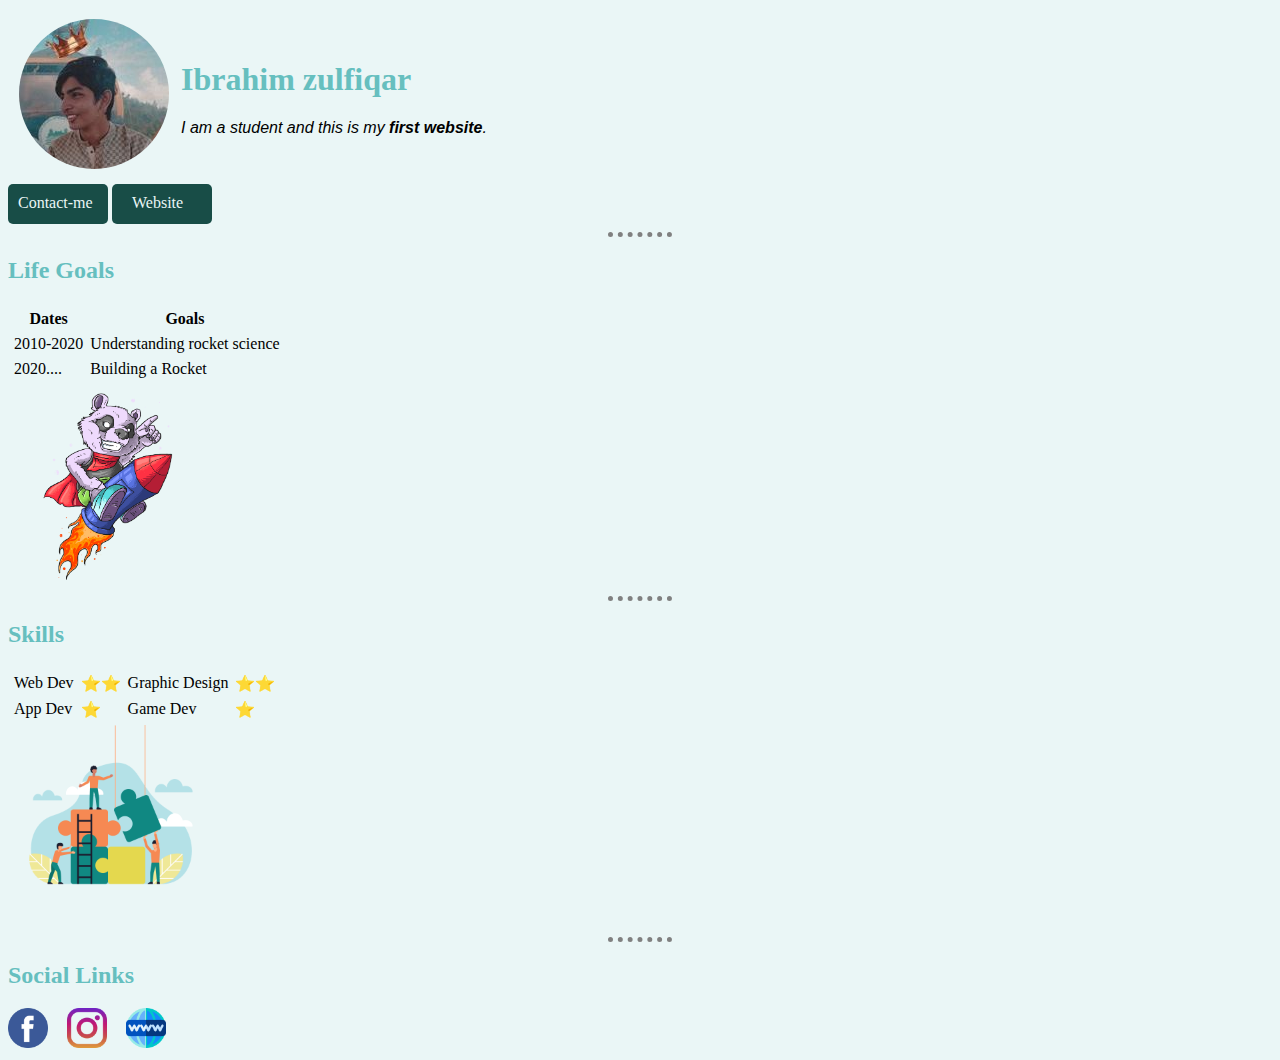
==== index.html @ 03e332e4 "initial web" ====
<!DOCTYPE html>
<html lang="en">

<head>
  <meta charset="UTF-8">
  <meta name="viewport" content="width=device-width, initial-scale=1.0">
  <meta http-equiv="X-UA-Compatible" content="ie=edge">
  <title>Ibraheem</title>
  <link rel="stylesheet" href="css/style.css">
  <link rel="icon" href="Images/favicon.ico">
</head>

<body>
  <table cellspacing="10">
    <tr>
      <td><img class="circular" src="Images/dp.jpg" alt="Ibrahim"></td>
      <td>
        <h1>Ibrahim zulfiqar</h1>
        <p><em>I am a student and this is my <strong>first website</strong>.</em></p>
      </td>
    </tr>
  </table>
  <div class="button">
    <a class="a" href="Contact-me.html">Contact-me</a>
  </div>
  <div class="button2">
        <a class="a2" target="_blank" href="index.html"> Website</a>
  </div>
  <hr>
  <h2 class="mobile" >Life Goals</h2>
  <table cellspacing="5">
    <thead>
      <tr>
        <th>Dates</th>
        <th>Goals</th>
      </tr>
    </thead>
    <tbody>
      <tr>
        <td>2010-2020</td>
        <td>Understanding rocket science</td>
      </tr>

      <tr>
        <td>2020....</td>
        <td>Building a Rocket</td>
      </tr>
    </tbody>
   </table>
   <img src="Images/rocket.png" alt="rocket" width="200px">
  <hr>
  <h2 class="mobile" >Skills</h2>
  <table cellspacing="5">
    <tbody>
      <tr>
        <td>Web Dev</td>
        <td>⭐⭐</td>
        <td>Graphic Design</td>
        <td>⭐⭐</td>
      </tr>
      <tr>
        <td>App Dev</td>
        <td>⭐</td>
        <td>Game Dev</td>
        <td>⭐</td>
      </tr>
    </tbody>
  </table>
     <img src="Images/Skills.png" alt="rocket" width="200px">
  <hr>
  <h2 class="mobile" >Social Links</h2>
  <a  href="https://web.facebook.com/ibrahim.zulfiqar.16"><img src="Images/facebook.png" alt="facebook" width="40px" ></a>
  <a class="position" href="https://www.instagram.com/ibrahimzulfiqar7/"><img src="Images/instagram.png" alt="instagram" width="40px" ></a>
  <a class="position1" href="index.html"><img src="Images/www.png" alt="website" width="40px" ></a>

</body>

</html>
---- css/style.css ----
body{
  background-color: #EAF6F6;
}
hr{
  background-color: #EAF6F6;
  border-style: none;
  border-top-style: dotted;
  border-color: grey;
  border-width: 5px;
  width: 5%;
}
h1,h2 {
  color: #66BFBF;
  font-family: Georgia ;
}

p {
  font-family: Helvetica ;
}

p:hover {
  font-weight: bold;
}

td {
  font-family: Georgia ;
}

td:hover {
  font-weight: bold;
}
h1:hover {
  color: black;
}
h2:hover {
  color: black;
}

.circular {
  border-radius: 100%;
}
.button {
  display: inline-block;
  background-color: #184d47;
  height: 40px;
  width: 100px;
  border-radius: 5px;
}

.button2 {
  display: inline-block;
  background-color: #184d47;
  height: 40px;
  width: 100px;
  border-radius: 5px;
}
.a {
  display: inline-block;
  position: relative;
  top: 10px;
  left: 10px;
  text-decoration: none;
  color: #EAF6F6;
}

.a2 {
  display: inline-block;
  position: relative;
  top: 10px;
  left: 20px;
  text-decoration: none;
  color: #EAF6F6;
}

.button:hover {
  background-color: black;
}

.button2:hover {
  background-color: black;
}

.position {
  position: relative;
  left: 15px;
}

.position1 {
  position: relative;
  left: 30px;
}

.mobile {
  position: static;
}

@media screen and (max-width: 531px) {
    .mobile {
	         position : relative;
			     left : 140px;
	}
}
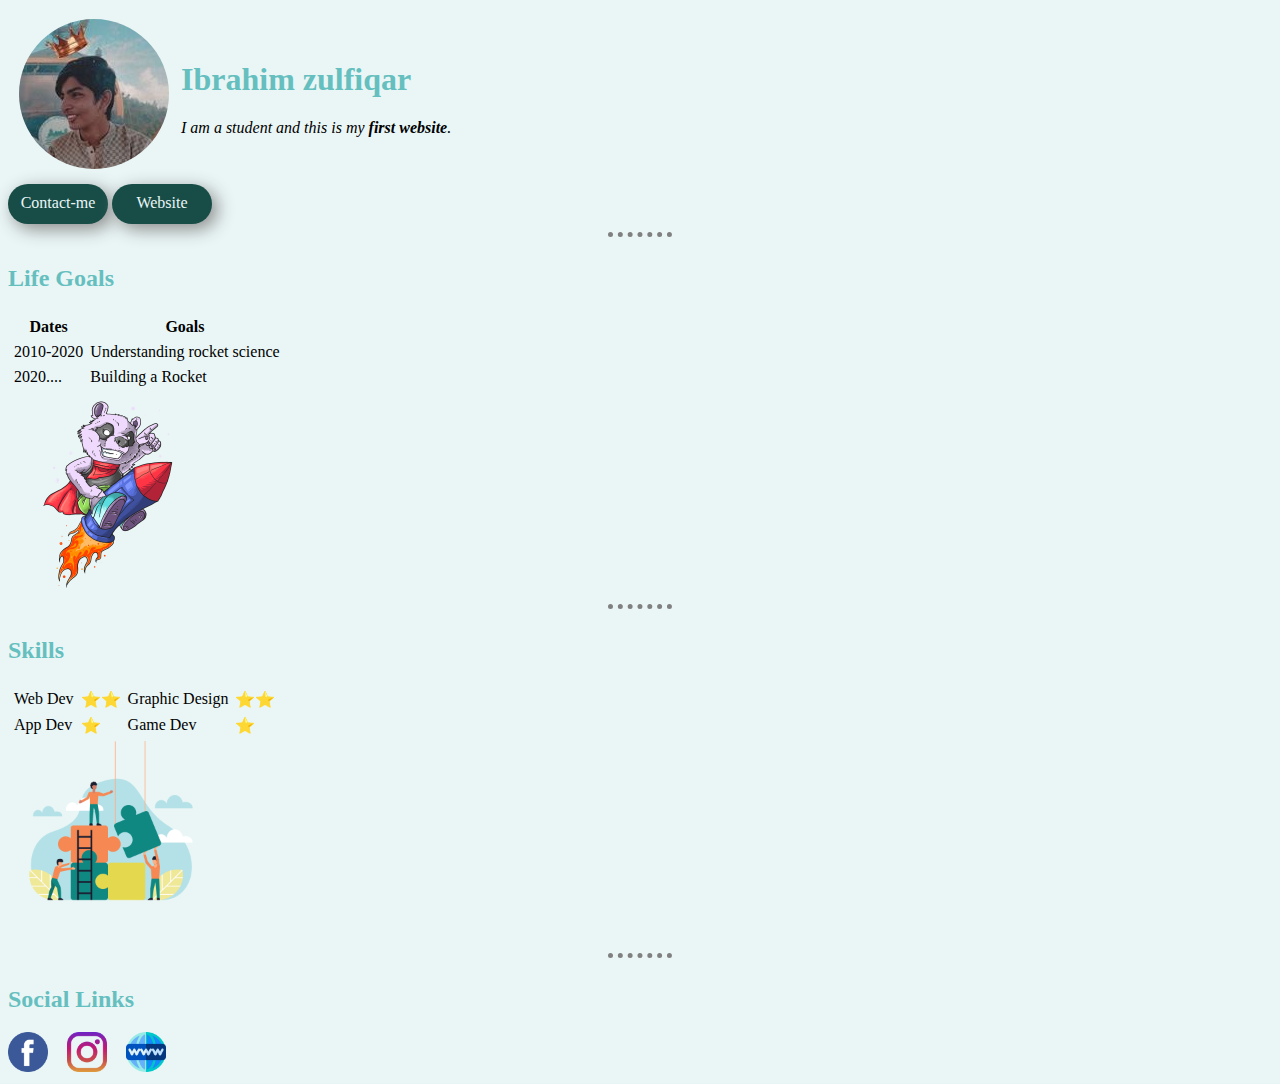
==== commit 9fa8f181: "bug fixes" ====
--- a/index.html
+++ b/index.html
@@ -24,10 +24,10 @@
     <a class="a" href="Contact-me.html">Contact-me</a>
   </div>
   <div class="button2">
-        <a class="a2" target="_blank" href="index.html"> Website</a>
+    <a class="a2" target="_blank" href="index.html"> Website</a>
   </div>
   <hr>
-  <h2 class="mobile" >Life Goals</h2>
+  <h2 class="mobile">Life Goals</h2>
   <table cellspacing="5">
     <thead>
       <tr>
@@ -40,16 +40,15 @@
         <td>2010-2020</td>
         <td>Understanding rocket science</td>
       </tr>
-
       <tr>
         <td>2020....</td>
         <td>Building a Rocket</td>
       </tr>
     </tbody>
-   </table>
-   <img src="Images/rocket.png" alt="rocket" width="200px">
+  </table>
+  <img src="Images/rocket.png" alt="rocket">
   <hr>
-  <h2 class="mobile" >Skills</h2>
+  <h2 class="mobile">Skills</h2>
   <table cellspacing="5">
     <tbody>
       <tr>
@@ -66,12 +65,12 @@
       </tr>
     </tbody>
   </table>
-     <img src="Images/Skills.png" alt="rocket" width="200px">
+  <img src="Images/Skills.png" alt="skills.png" width="200px">
   <hr>
-  <h2 class="mobile" >Social Links</h2>
-  <a  href="https://web.facebook.com/ibrahim.zulfiqar.16"><img src="Images/facebook.png" alt="facebook" width="40px" ></a>
-  <a class="position" href="https://www.instagram.com/ibrahimzulfiqar7/"><img src="Images/instagram.png" alt="instagram" width="40px" ></a>
-  <a class="position1" href="index.html"><img src="Images/www.png" alt="website" width="40px" ></a>
+  <h2 class="mobile">Social Links</h2><br>
+  <a class="position1"="https://web.facebook.com/ibrahim.zulfiqar.16"><img src="Images/facebook.png" alt="facebook" width="40px"></a>
+  <a class="position2" href="https://www.instagram.com/ibrahimzulfiqar7/"><img src="Images/instagram.png" alt="instagram" width="40px"></a>
+  <a class="position3" href="index.html"><img src="Images/www.png" alt="website" width="40px"></a>
 
 </body>
 
--- a/css/style.css
+++ b/css/style.css
@@ -1,50 +1,43 @@
-body{
+/********************** TAGS SELECTOR ***************************/
+body {
   background-color: #EAF6F6;
 }
-hr{
+
+hr {
   background-color: #EAF6F6;
-  border-style: none;
-  border-top-style: dotted;
+  border-style: dotted none none none;
   border-color: grey;
   border-width: 5px;
   width: 5%;
 }
-h1,h2 {
+
+h1, h2 {
   color: #66BFBF;
-  font-family: Georgia ;
+  font-family: Georgia;
 }
 
 p {
-  font-family: Helvetica ;
-}
-
-p:hover {
-  font-weight: bold;
+  font-familL2y: Helvetica;
 }
 
 td {
-  font-family: Georgia ;
+  font-family: Georgia;
 }
 
-td:hover {
-  font-weight: bold;
-}
-h1:hover {
-  color: black;
-}
-h2:hover {
-  color: black;
-}
+/********************** CLASS SELECTOR ***************************/
 
 .circular {
   border-radius: 100%;
 }
+
 .button {
   display: inline-block;
   background-color: #184d47;
   height: 40px;
   width: 100px;
-  border-radius: 5px;
+  border-radius: 32px;
+  text-align: center;
+  box-shadow: 5px 5px 18px #888888;
 }
 
 .button2 {
@@ -52,14 +45,24 @@
   background-color: #184d47;
   height: 40px;
   width: 100px;
-  border-radius: 5px;
+  border-radius: 32px;
+  text-align: center;
+  box-shadow: 5px 5px 18px #888888;
 }
+input[type="submit"]{
+  display: inline-block;
+  height: 40px;
+  width: 100px;
+  border-radius: 32px;
+  text-align: center;
+  box-shadow: 5px 5px 18px #888888;
+}
+
 .a {
   display: inline-block;
+  text-decoration: none;
   position: relative;
   top: 10px;
-  left: 10px;
-  text-decoration: none;
   color: #EAF6F6;
 }
 
@@ -67,9 +70,46 @@
   display: inline-block;
   position: relative;
   top: 10px;
-  left: 20px;
   text-decoration: none;
   color: #EAF6F6;
+}
+
+
+.position1 {
+  position: relative;
+}
+
+.position2 {
+  position: relative;
+  left: 15px;
+}
+
+.position3 {
+  position: relative;
+  left: 30px;
+}
+
+.mobile {
+  position: static;
+  display: inline-block;
+}
+
+/********************** hover effect ***************************/
+
+p:hover {
+  font-weight: bold;
+}
+
+td:hover {
+  font-weight: bold;
+}
+
+h1:hover {
+  color: black;
+}
+
+h2:hover {
+  color: black;
 }
 
 .button:hover {
@@ -80,23 +120,31 @@
   background-color: black;
 }
 
-.position {
-  position: relative;
-  left: 15px;
-}
-
-.position1 {
-  position: relative;
-  left: 30px;
-}
-
-.mobile {
-  position: static;
-}
+/******************** MOBILE VIEW *****************************/
 
 @media screen and (max-width: 531px) {
-    .mobile {
-	         position : relative;
-			     left : 140px;
-	}
+  .mobile {
+    position: relative;
+    left: 140px;
+  }
+
+  .position1 {
+    position: relative;
+    left: 100px
+  }
+
+  .position2 {
+    position: relative;
+    left: 120px;
+  }
+
+  .position3 {
+    position: relative;
+    left: 140px;
+  }
+
+  hr {
+    width: 10%;
+  }
 }
+/**********************************************************/
